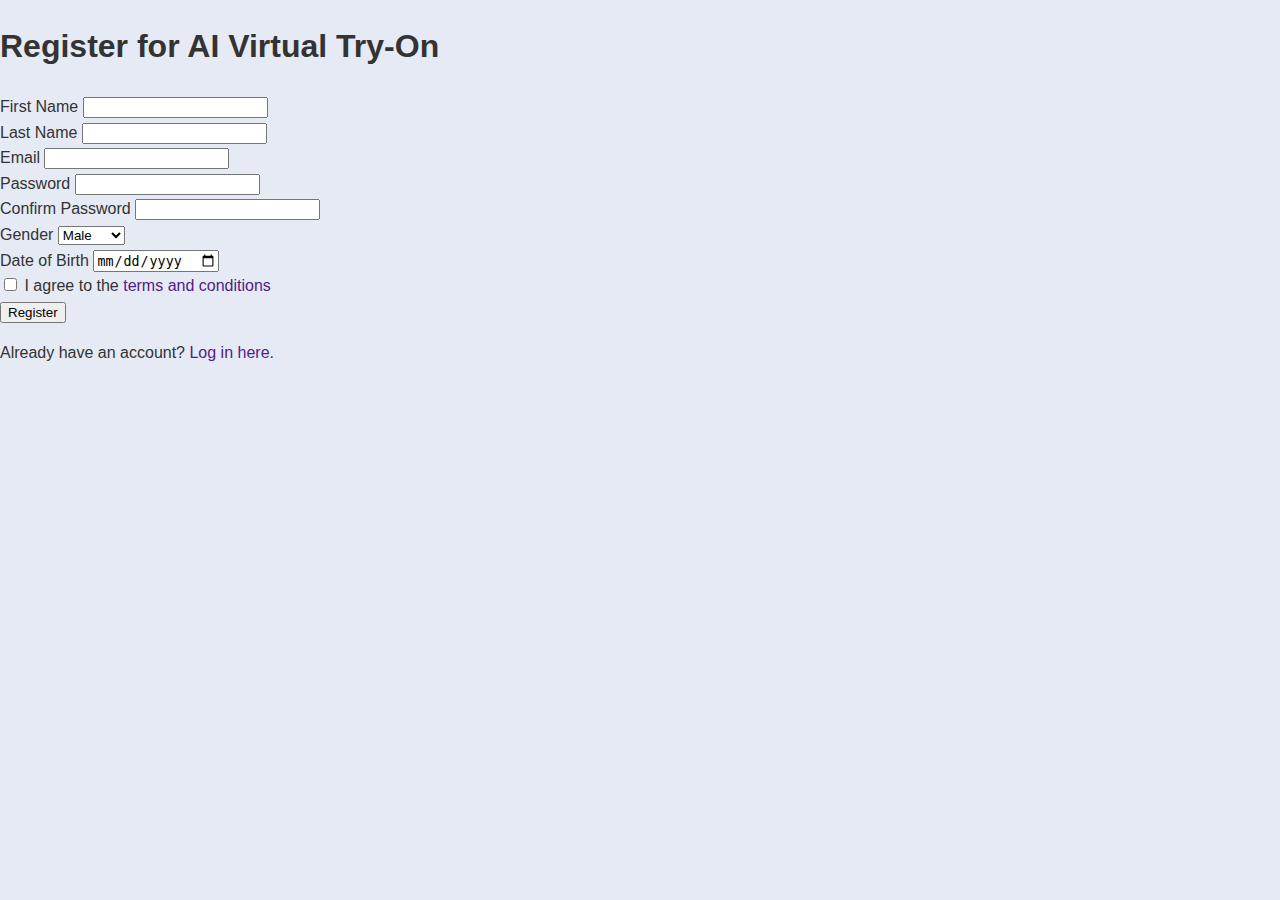
==== AI Virtual Tryon/registration.html @ 5150f774 "Add files via upload" ====
<!DOCTYPE html>
<html lang="en">
<head>
    <meta charset="UTF-8">
    <meta http-equiv="X-UA-Compatible" content="IE=edge">
    <meta name="viewport" content="width=device-width, initial-scale=1.0">
    <title>AI Virtual Try-On Registration</title>
    <link rel="stylesheet" href="style.css">
</head>
<body>
    <div class="registration-container">
        <h1>Register for AI Virtual Try-On</h1>
        <form class="registration-form">
            <div class="form-group">
                <label for="first-name">First Name</label>
                <input type="text" id="first-name" name="first-name" required>
            </div>
            <div class="form-group">
                <label for="last-name">Last Name</label>
                <input type="text" id="last-name" name="last-name" required>
            </div>
            <div class="form-group">
                <label for="email">Email</label>
                <input type="email" id="email" name="email" required>
            </div>
            <div class="form-group">
                <label for="password">Password</label>
                <input type="password" id="password" name="password" required>
            </div>
            <div class="form-group">
                <label for="confirm-password">Confirm Password</label>
                <input type="password" id="confirm-password" name="confirm-password" required>
            </div>
            <div class="form-group">
                <label for="gender">Gender</label>
                <select id="gender" name="gender">
                    <option value="male">Male</option>
                    <option value="female">Female</option>
                    <option value="other">Other</option>
                </select>
            </div>
            <div class="form-group">
                <label for="dob">Date of Birth</label>
                <input type="date" id="dob" name="dob" required>
            </div>
            <div class="form-group">
                <input type="checkbox" id="terms" name="terms" required>
                <label for="terms">I agree to the <a href="#">terms and conditions</a></label>
            </div>
            <div class="form-group">
                <button type="submit">Register</button>
            </div>
        </form>
        <p>Already have an account? <a href="#">Log in here</a>.</p>
    </div>
</body>
</html>
---- AI Virtual Tryon/style.css ----
/* General styles */
body {
    font-family: 'Segoe UI', Tahoma, Geneva, Verdana, sans-serif;
    margin: 0;
    padding: 0;
    background-color: #e5eaf5;
    color: #333;
    line-height: 1.6;
}

a {
    text-decoration: none;
    color: #511d86;
}

/* Header styles */
header {
    display: flex;
    justify-content: space-between;
    align-items: center;
    background-color: #333;
    color: white;
    padding: 1.5rem 5%;
    box-shadow: 0 4px 8px rgba(0, 0, 0, 0.1);
}

header .logo img {
    height: 60px;
    transition: transform 0.3s ease;
}

header .logo img:hover {
    transform: scale(1.1);
}

header .group-name {
    font-size: 1.8rem;
    font-weight: bold;
}

nav ul {
    list-style-type: none;
    display: flex;
}

nav ul li {
    margin-right: 25px;
}

nav ul li a {
    color: rgb(231, 233, 218);
    font-weight: 600;
    padding: 0.5rem 1rem;
    border-radius: 5px;
    transition: background-color 0.3s ease, color 0.3s ease;
}

nav ul li a:hover {
    background-color: #f0f4f7;
    color: #333;
}

/* Hero section */
.hero {
    background-image: url('images/hero-background.jpg');
    background-size: cover;
    background-position: center;
    color: #023459;
    padding: 5rem 0;
    text-align: center;
    position: relative;
    z-index: 1;
    box-shadow: inset 0 0 10px rgba(0, 0, 0, 0.5);
}

.paragraph{
    color: #0b0601;
}

.hero::before {
    content: "";
    position: absolute;
    top: 0;
    left: 0;
    right: 0;
    bottom: 0;
    background: rgba(0, 0, 0, 0.4);
    z-index: -1;
}

.hero h1 {
    font-size: 3.5rem;
    margin-bottom: 1.5rem;
}

.hero p {
    font-size: 1.3rem;
    margin-bottom: 2.5rem;
}

.hero .cta-btn {
    background-color: #511d86;
    color: white;
    padding: 0.9rem 2.2rem;
    border-radius: 8px;
    transition: background-color 0.3s ease, color 0.3s ease;
    box-shadow: 0 4px 10px rgba(0, 0, 0, 0.2);
}

.hero .cta-btn:hover {
    background-color: #f0f4f7;
    color: #333;
    box-shadow: 0 6px 12px rgba(0, 0, 0, 0.3);
}

/* Features section */
.features {
    padding: 4.5rem 5%;
    background-color: #1d5155;
    text-align: center;
}

.features h2 {
    font-size: 2.2rem;
    margin-bottom: 2.5rem;
}

.features-grid {
    display: flex;
    justify-content: space-between;
    gap: 2.5rem;
}

.feature {
    background-color: #f9fbfc;
    padding: 2.5rem;
    border-radius: 15px;
    box-shadow: 0 4px 12px rgba(0, 0, 0, 0.1);
    transition: transform 0.3s ease, box-shadow 0.3s ease;
}

.feature:hover {
    transform: translateY(-10px);
    box-shadow: 0 6px 18px rgba(0, 0, 0, 0.2);
}

.feature img {
    max-width: 100%;
    height: auto;
    border-radius: 8px;
}

.feature h3 {
    margin-top: 1.5rem;
    font-size: 1.7rem;
}

/* Try-on section */
.main-content {
    padding: 4.5rem 5%;
    background-color: #b67a92;
    text-align: center;
}

.main-content h2 {
    font-size: 2.2rem;
    margin-bottom: 1.5rem;
}

.upload-container {
    display: flex;
    justify-content: space-around;
    margin-top: 2.5rem;
}

.upload-box {
    width: 45%;
    background-color: white;
    padding: 1.7rem;
    border-radius: 12px;
    box-shadow: 0 4px 12px rgba(0, 0, 0, 0.1);
    transition: transform 0.3s ease, box-shadow 0.3s ease;
}

.upload-box:hover {
    transform: translateY(-5px);
    box-shadow: 0 6px 14px rgba(0, 0, 0, 0.15);
}

.upload-box label {
    display: block;
    margin-bottom: 1.3rem;
    font-weight: bold;
    font-size: 1.1rem;
}

#tryon-button {
    background-color: #511d86;
    color: white;
    padding: 1rem 2.2rem;
    border: none;
    border-radius: 8px;
    margin-top: 2.5rem;
    cursor: pointer;
    transition: background-color 0.3s ease, color 0.3s ease;
}

#tryon-button:hover {
    background-color: #4f82a9;
    color: #fff;
}

/* Slideshow */
.slideshow-container {
    position: relative;
    max-width: 75%;
    margin: 2.5rem auto;
    text-align: center;
}

.slides {
    display: none;
}

.slides img {
    width: 50%;
    height: auto;
    border-radius: 10px;
    transition: transform 0.3s ease;
}

.slides img:hover {
    transform: scale(1.05);
}
.how-it-works {
    text-align: center;
}

.caption {
    background-color: rgba(0, 0, 0, 0.6);
    color: #eeeaf1;
    padding: 1.2rem;
    position: absolute;
    bottom: 0;
    width: 100%;
    text-align: center;
    font-size: 1rem;
}

/* Video section */
.video-section {
    padding: 4.5rem 5%;
    text-align: center;
    background-color: #c2a9ac;

}

.video-section video {
    max-width: 100%;
    height: auto;
    border-radius: 15px;
    box-shadow: 0 6px 12px rgba(0, 0, 0, 0.2);
}

/* Testimonials */
.testimonials {
    padding: 4.5rem 5%;
    background-color: #123c69;
    color: rgb(22, 12, 12);
    text-align: center;
}


.testimonial-grid {
    display: flex;
    justify-content: space-between;
    gap: 2.5rem;
}

.testimonial {
    background-color: #edc7b7;
    padding: 2.5rem;
    border-radius: 12px;
    box-shadow: 0 4px 10px rgba(0, 0, 0, 0.1);
}

.testimonial h4 {
    margin-top: 1.2rem;
    font-size: 1.4rem;
    color: #333;
}

/* FAQ section */
.FAQ {
    text-align: center;
    color: #1d5155  ;
}
.faq{
    text-align: center;
}


/*newsletter section */
.newsletter{
     text-align: center;
     background-color: #4a746a;
     
}

.gift{
    width: "10";
    height: "20";
}



/*Contributors Section*/

.contributors{
    text-align: center;
    background-color: #c2a9ac;
    
}



/* Footer styles */
footer {
    background-color: #333;
    color: white;
    text-align: center;
    padding: 1.2rem;
}

footer p {
    margin: 0.7rem 0;
}

footer a {
    color: #f0f4f7;
    margin: 0 12px;
    transition: color 0.3s ease;
}

footer a:hover {
    color: #e8eff5;
}

/* Responsive Design */
@media (max-width: 768px) {
    .features-grid, .testimonial-grid, .upload-container {
        flex-direction: column;
    }

    .upload-box {
        width: 100%;
    }

    header {
        flex-direction: column;
    }

    .hero h1 {
        font-size: 2.5rem;
    }
}
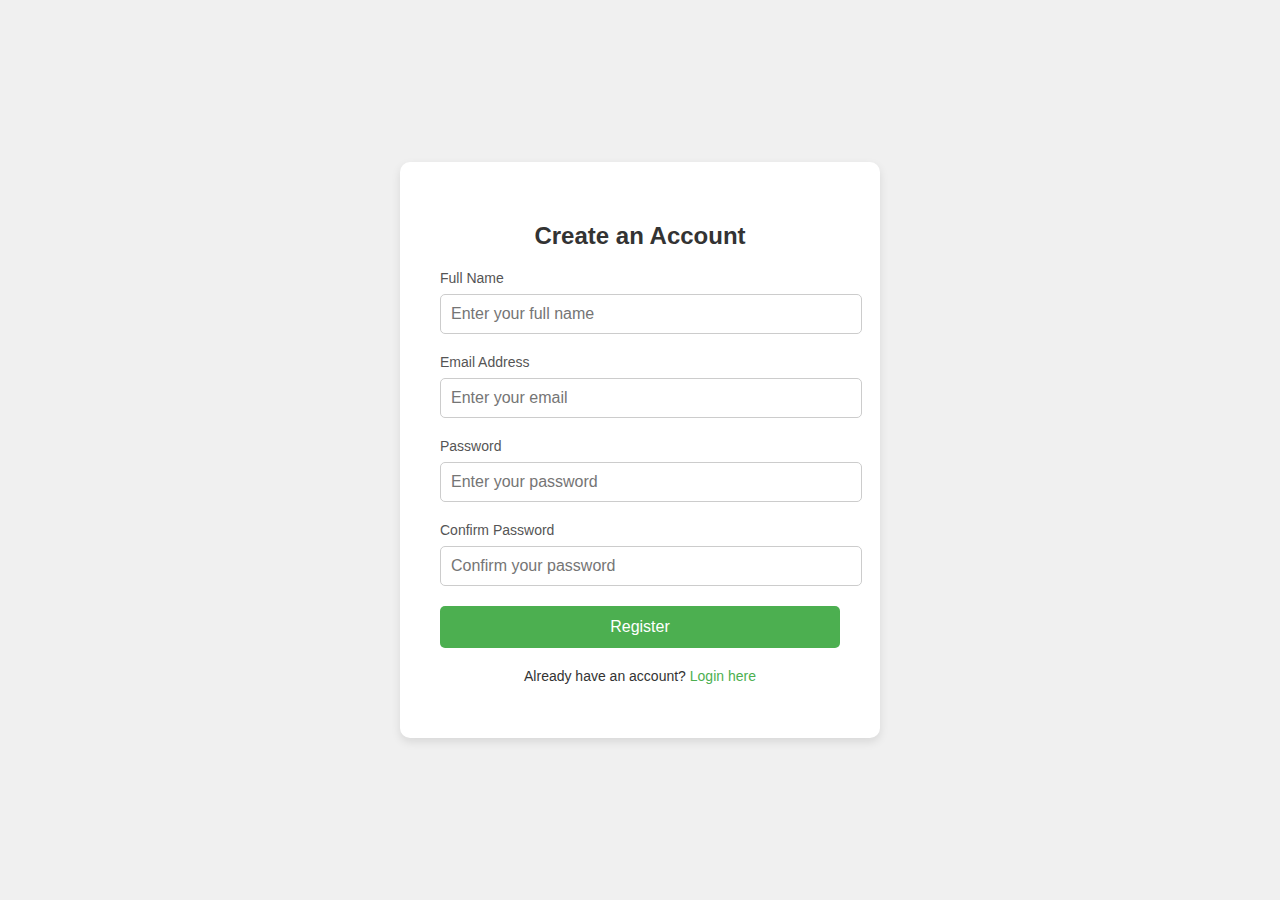
==== commit 0fa4698a: "Add files via upload" ====
--- a/AI Virtual Tryon/registration.html
+++ b/AI Virtual Tryon/registration.html
@@ -2,56 +2,111 @@
 <html lang="en">
 <head>
     <meta charset="UTF-8">
-    <meta http-equiv="X-UA-Compatible" content="IE=edge">
     <meta name="viewport" content="width=device-width, initial-scale=1.0">
-    <title>AI Virtual Try-On Registration</title>
-    <link rel="stylesheet" href="style.css">
+    <title>Register - AI Virtual Try-On</title>
+    <style>
+        body {
+            font-family: Arial, sans-serif;
+            background-color: #f0f0f0;
+            margin: 0;
+            padding: 0;
+            display: flex;
+            justify-content: center;
+            align-items: center;
+            height: 100vh;
+        }
+
+        .register-container {
+            background-color: #fff;
+            padding: 40px;
+            border-radius: 10px;
+            box-shadow: 0 4px 10px rgba(0, 0, 0, 0.1);
+            width: 100%;
+            max-width: 400px;
+            text-align: center;
+        }
+
+        .register-container h2 {
+            margin-bottom: 20px;
+            font-size: 24px;
+            color: #333;
+        }
+
+        .register-container label {
+            display: block;
+            text-align: left;
+            margin-bottom: 8px;
+            color: #555;
+            font-size: 14px;
+        }
+
+        .register-container input[type="text"],
+        .register-container input[type="email"],
+        .register-container input[type="password"] {
+            width: 100%;
+            padding: 10px;
+            margin-bottom: 20px;
+            border: 1px solid #ccc;
+            border-radius: 5px;
+            font-size: 16px;
+        }
+
+        .register-container button {
+            width: 100%;
+            padding: 12px;
+            background-color: #4CAF50;
+            color: white;
+            border: none;
+            border-radius: 5px;
+            font-size: 16px;
+            cursor: pointer;
+            transition: background-color 0.3s ease;
+        }
+
+        .register-container button:hover {
+            background-color: #388E3C;
+        }
+
+        .register-container .login-link {
+            margin-top: 20px;
+            font-size: 14px;
+            color: #333;
+        }
+
+        .register-container .login-link a {
+            color: #4CAF50;
+            text-decoration: none;
+        }
+
+        .register-container .login-link a:hover {
+            text-decoration: underline;
+        }
+    </style>
 </head>
 <body>
-    <div class="registration-container">
-        <h1>Register for AI Virtual Try-On</h1>
-        <form class="registration-form">
-            <div class="form-group">
-                <label for="first-name">First Name</label>
-                <input type="text" id="first-name" name="first-name" required>
-            </div>
-            <div class="form-group">
-                <label for="last-name">Last Name</label>
-                <input type="text" id="last-name" name="last-name" required>
-            </div>
-            <div class="form-group">
-                <label for="email">Email</label>
-                <input type="email" id="email" name="email" required>
-            </div>
-            <div class="form-group">
-                <label for="password">Password</label>
-                <input type="password" id="password" name="password" required>
-            </div>
-            <div class="form-group">
-                <label for="confirm-password">Confirm Password</label>
-                <input type="password" id="confirm-password" name="confirm-password" required>
-            </div>
-            <div class="form-group">
-                <label for="gender">Gender</label>
-                <select id="gender" name="gender">
-                    <option value="male">Male</option>
-                    <option value="female">Female</option>
-                    <option value="other">Other</option>
-                </select>
-            </div>
-            <div class="form-group">
-                <label for="dob">Date of Birth</label>
-                <input type="date" id="dob" name="dob" required>
-            </div>
-            <div class="form-group">
-                <input type="checkbox" id="terms" name="terms" required>
-                <label for="terms">I agree to the <a href="#">terms and conditions</a></label>
-            </div>
-            <div class="form-group">
-                <button type="submit">Register</button>
-            </div>
+
+    <div class="register-container">
+        <h2>Create an Account</h2>
+        <form action="dashboard.html" method="POST">
+        <form action="register.php" method="POST">
+
+            <label for="name">Full Name</label>
+            <input type="text" id="name" name="name" placeholder="Enter your full name" required>
+
+            <label for="email">Email Address</label>
+            <input type="email" id="email" name="email" placeholder="Enter your email" required>
+
+            <label for="password">Password</label>
+            <input type="password" id="password" name="password" placeholder="Enter your password" required>
+
+            <label for="confirm-password">Confirm Password</label>
+            <input type="password" id="confirm-password" name="confirm-password" placeholder="Confirm your password" required>
+
+            <button type="submit">Register</button>
+
+            <p class="login-link">Already have an account? <a href="login.html">Login here</a></p>
         </form>
-        <p>Already have an account? <a href="#">Log in here</a>.</p>
     </div>
+
 </body>
 </html>
